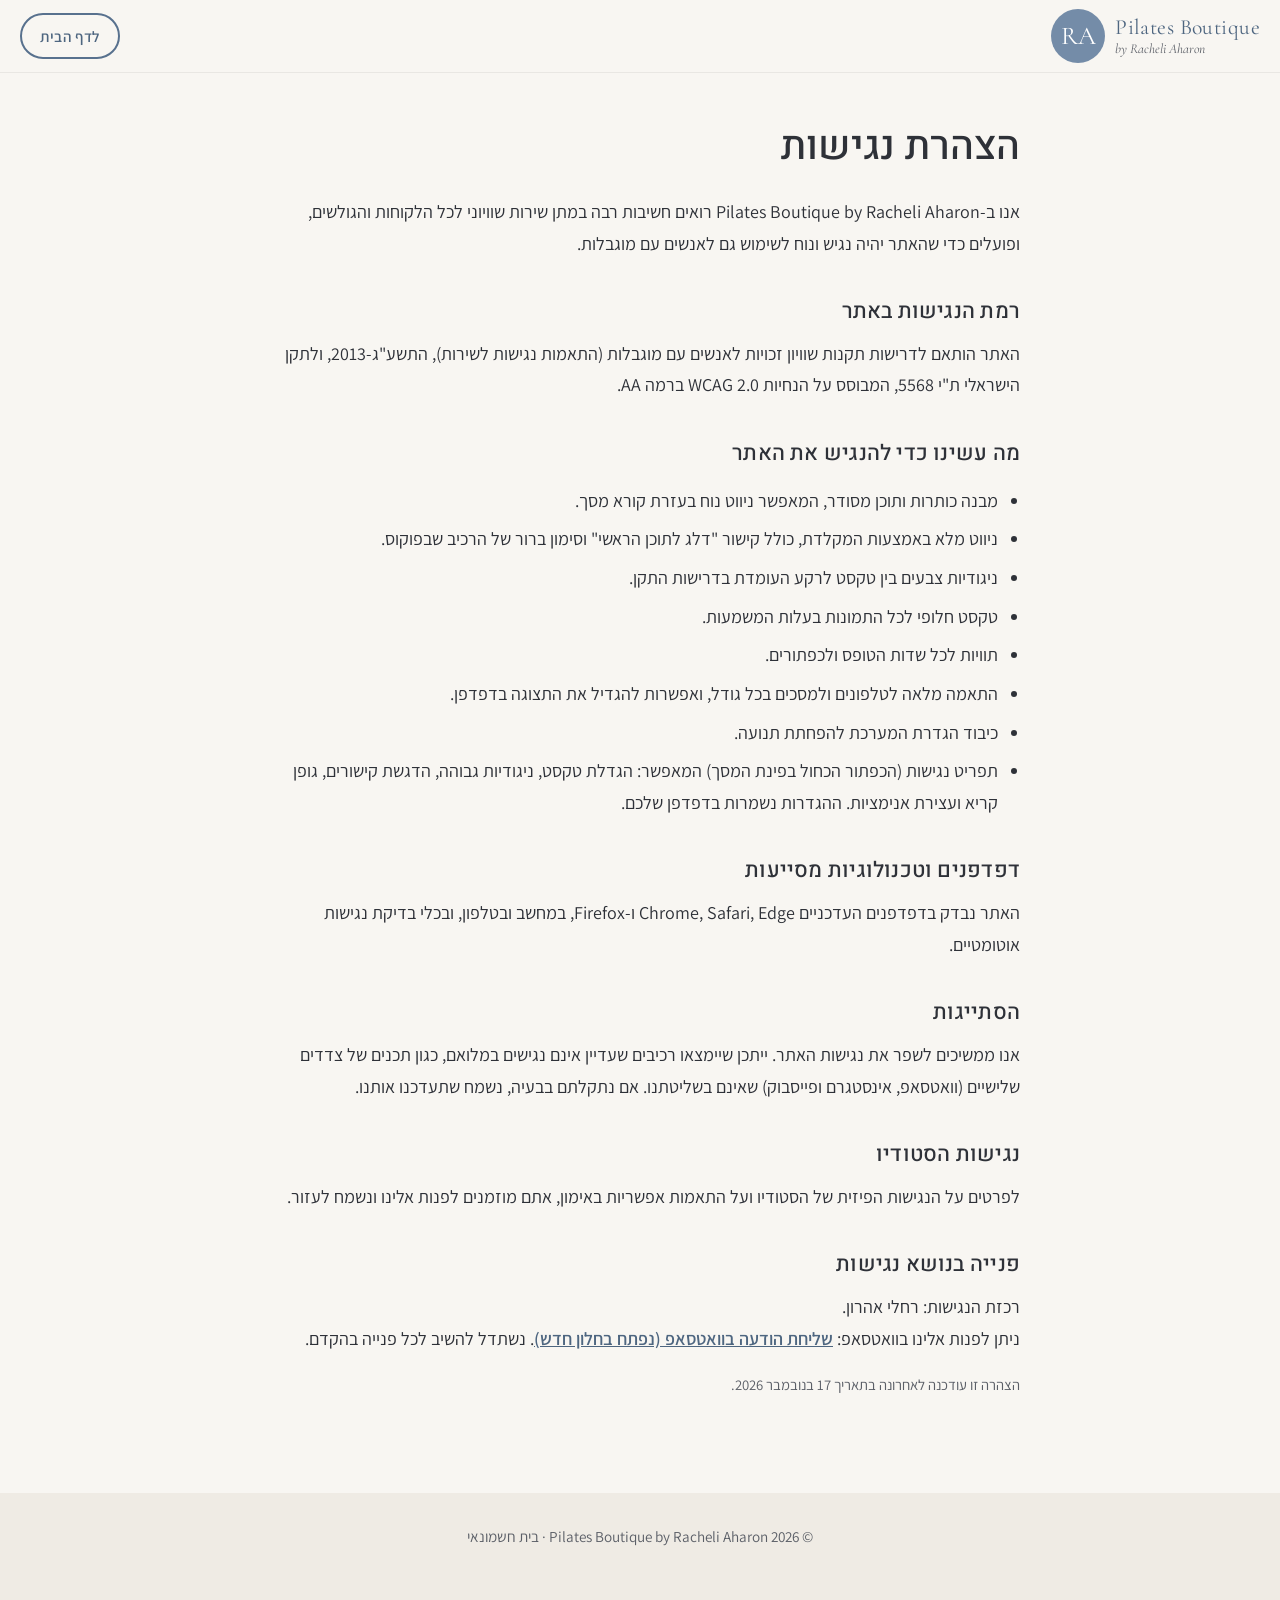
==== accessibility.html @ 4e5194ec "Add Facebook link Co-Authored-By: Claude Opus 5.5 <noreply@anthropic.com> Claude-Session: https://cl" ====
<!doctype html>
<html lang="he" dir="rtl">
<head>
  <meta charset="utf-8">
  <meta name="viewport" content="width=device-width, initial-scale=1">
  <title>הצהרת נגישות | Pilates Boutique by Racheli Aharon</title>
  <meta name="robots" content="noindex">
  <link rel="icon" href="favicon.svg" type="image/svg+xml">
  <link rel="preconnect" href="https://fonts.googleapis.com">
  <link rel="preconnect" href="https://fonts.gstatic.com" crossorigin>
  <link href="https://fonts.googleapis.com/css2?family=Assistant:wght@300;400;600&family=Heebo:wght@500;700;800&family=Cormorant+Garamond:ital,wght@0,400;0,500;1,400&display=swap" rel="stylesheet">
  <link rel="stylesheet" href="styles.css?v=11">
  <style>
    .statement { padding: 50px 0 80px; }
    .statement h1 { font-size: clamp(1.9rem, 5vw, 2.5rem); font-weight: 500; }
    .statement h2 { font-size: 1.35rem; margin-top: 1.8em; }
    .statement ul { padding-inline-start: 1.2em; }
    .statement li { margin-bottom: .4em; }
    .statement a { color: var(--c-primary-dark); font-weight: 600; }
  </style>
</head>
<body>
<a class="skip-link" href="#main">דלג לתוכן הראשי</a>
<header class="site-header">
  <a href="index.html" class="logo" aria-label="Pilates Boutique by Racheli Aharon - חזרה לדף הבית">
    <span class="logo-mark" aria-hidden="true">RA</span>
    <span class="logo-text">
      <span class="logo-name">Pilates Boutique</span>
      <span class="logo-sub">by Racheli Aharon</span>
    </span>
  </a>
  <a class="btn btn-outline" href="index.html" style="padding:8px 18px;font-size:.95rem">לדף הבית</a>
</header>

<main id="main" tabindex="-1" class="statement">
  <div class="container narrow">
    <h1>הצהרת נגישות</h1>
    <p>
      אנו ב-Pilates Boutique by Racheli Aharon רואים חשיבות רבה במתן שירות שוויוני לכל הלקוחות והגולשים,
      ופועלים כדי שהאתר יהיה נגיש ונוח לשימוש גם לאנשים עם מוגבלות.
    </p>

    <h2>רמת הנגישות באתר</h2>
    <p>
      האתר הותאם לדרישות תקנות שוויון זכויות לאנשים עם מוגבלות (התאמות נגישות לשירות), התשע"ג-2013,
      ולתקן הישראלי ת"י 5568, המבוסס על הנחיות WCAG 2.0 ברמה AA.
    </p>

    <h2>מה עשינו כדי להנגיש את האתר</h2>
    <ul>
      <li>מבנה כותרות ותוכן מסודר, המאפשר ניווט נוח בעזרת קורא מסך.</li>
      <li>ניווט מלא באמצעות המקלדת, כולל קישור "דלג לתוכן הראשי" וסימון ברור של הרכיב שבפוקוס.</li>
      <li>ניגודיות צבעים בין טקסט לרקע העומדת בדרישות התקן.</li>
      <li>טקסט חלופי לכל התמונות בעלות המשמעות.</li>
      <li>תוויות לכל שדות הטופס ולכפתורים.</li>
      <li>התאמה מלאה לטלפונים ולמסכים בכל גודל, ואפשרות להגדיל את התצוגה בדפדפן.</li>
      <li>כיבוד הגדרת המערכת להפחתת תנועה.</li>
      <li>
        תפריט נגישות (הכפתור הכחול בפינת המסך) המאפשר: הגדלת טקסט, ניגודיות גבוהה, הדגשת קישורים,
        גופן קריא ועצירת אנימציות. ההגדרות נשמרות בדפדפן שלכם.
      </li>
    </ul>

    <h2>דפדפנים וטכנולוגיות מסייעות</h2>
    <p>
      האתר נבדק בדפדפנים העדכניים Chrome, Safari, Edge ו-Firefox, במחשב ובטלפון, ובכלי בדיקת נגישות אוטומטיים.
    </p>

    <h2>הסתייגות</h2>
    <p>
      אנו ממשיכים לשפר את נגישות האתר. ייתכן שיימצאו רכיבים שעדיין אינם נגישים במלואם, כגון תכנים
      של צדדים שלישיים (וואטסאפ, אינסטגרם ופייסבוק) שאינם בשליטתנו. אם נתקלתם בבעיה, נשמח שתעדכנו אותנו.
    </p>

    <h2>נגישות הסטודיו</h2>
    <p>
      לפרטים על הנגישות הפיזית של הסטודיו ועל התאמות אפשריות באימון, אתם מוזמנים לפנות אלינו ונשמח לעזור.
    </p>

    <h2>פנייה בנושא נגישות</h2>
    <p>
      רכזת הנגישות: רחלי אהרון.<br>
      ניתן לפנות אלינו בוואטסאפ:
      <a data-wa data-msg="היי רחלי, יש לי פנייה בנושא נגישות האתר/הסטודיו">שליחת הודעה בוואטסאפ (נפתח בחלון חדש)</a>.
      נשתדל להשיב לכל פנייה בהקדם.
    </p>

    <p class="fine-print">הצהרה זו עודכנה לאחרונה בתאריך 17 בנובמבר 2026.</p>
  </div>
</main>

<footer class="site-footer">
  <p>© <span data-year></span> Pilates Boutique by Racheli Aharon · <span data-town></span></p>
</footer>

<script src="config.js?v=12"></script>
<script>
  (function () {
    var cfg = window.SITE_CONFIG || {};
    var wa = cfg.whatsapp || "";
    document.querySelectorAll("[data-wa]").forEach(function (a) {
      a.href = /^https?:\/\//.test(wa) ? wa : "https://wa.me/" + wa + "?text=" + encodeURIComponent(a.getAttribute("data-msg") || "");
      a.target = "_blank"; a.rel = "noopener";
    });
    document.querySelectorAll("[data-town]").forEach(function (el) { el.textContent = cfg.town || ""; });
    document.querySelectorAll("[data-year]").forEach(function (el) { el.textContent = new Date().getFullYear(); });
    try {
      var st = JSON.parse(localStorage.getItem("a11y-settings")) || {};
      var r = document.documentElement;
      if (st.font) r.classList.add("a11y-font-" + st.font);
      ["contrast", "links", "readable", "motion"].forEach(function (k) { if (st[k]) r.classList.add("a11y-" + k); });
    } catch (e) {}
  })();
</script>
</body>
</html>
---- styles.css ----
/* =========================================================
   צבעים ופונטים - כאן מחליפים לצבעים של רחלי
   ========================================================= */
:root {
  /* הכחול של המותג (#99afc5) בגוון עמוק מעט יותר, כדי שטקסט לבן על כפתור יהיה קריא */
  --c-brand: #99afc5;        /* הכחול של הלוגו */
  --c-primary: #58718e;      /* כפתורים והדגשות - כהה מספיק לניגודיות נגישות */
  --c-primary-dark: #4e6680; /* כותרות משנה וטקסט מודגש */
  --c-secondary: #8a6d4b;    /* גוון עץ חם, כמו המכשירים בסטודיו */
  --c-blush: #e6ecf2;        /* כחול בהיר מאוד */
  --c-bg: #f8f6f2;           /* שמנת */
  --c-tint: #efebe4;         /* שמנת כהה מעט */
  --c-text: #2e3138;
  --c-muted: #5b5f67;
  --c-card: #ffffff;
  --c-wa: #25d366;

  --f-head: "Heebo", system-ui, sans-serif;
  --f-body: "Assistant", system-ui, sans-serif;
  --f-latin: "Cormorant Garamond", Georgia, serif;

  --radius: 18px;
  --shadow: 0 6px 24px rgba(40, 55, 75, .08);
  --header-h: 72px;
}

*, *::before, *::after { box-sizing: border-box; }
html { scroll-behavior: smooth; scroll-padding-top: var(--header-h); }
body {
  font-variant-numeric: lining-nums;
  margin: 0;
  background: var(--c-bg);
  color: var(--c-text);
  font-family: var(--f-body);
  font-size: 18px;
  line-height: 1.75;
  -webkit-font-smoothing: antialiased;
}
img { max-width: 100%; display: block; }
a { color: inherit; }

h1, h2, h3, h4 { font-family: var(--f-head); line-height: 1.25; margin: 0 0 .6em; }
h2 { font-size: clamp(1.9rem, 5vw, 2.5rem); font-weight: 500; letter-spacing: .01em; }
h3 { font-size: 1.45rem; font-weight: 500; }
h4 { font-size: 1.15rem; font-weight: 500; color: var(--c-primary-dark); }
p { margin: 0 0 1em; }

.container { width: min(1100px, 100% - 32px); margin-inline: auto; }
.narrow { max-width: 760px; margin-inline: auto; }
.center { text-align: center; }
.lead { font-size: 1.15rem; color: var(--c-muted); }
.fine-print { font-size: .92rem; color: var(--c-muted); margin-top: 1.2em; }
.sub-title { margin-top: 2.4em; }
.placeholder-note { color: #b4805a; font-size: .9rem; font-style: italic; }
.sr-only { position: absolute; width: 1px; height: 1px; overflow: hidden; clip: rect(0 0 0 0); white-space: nowrap; }

.section { padding: 80px 0; }
.section-tint { background: var(--c-tint); }

/* ===== Buttons ===== */
.btn {
  display: inline-block;
  font-family: var(--f-body);
  font-size: 1.05rem;
  font-weight: 600;
  letter-spacing: .04em;
  text-decoration: none;
  text-align: center;
  padding: 14px 36px;
  border-radius: 999px;
  border: 2px solid transparent;
  cursor: pointer;
  transition: background .2s, color .2s, transform .2s;
}
.btn:hover { transform: translateY(-1px); }
.btn-primary { background: var(--c-primary); color: #fff; }
.btn-primary:hover { background: var(--c-primary-dark); }
.btn-secondary { background: var(--c-secondary); color: #fff; }
.btn-outline { border-color: var(--c-primary); color: var(--c-primary-dark); background: transparent; }
.btn-outline:hover { background: var(--c-primary); color: #fff; }
.btn-outline-light { border-color: #fff; color: #fff; background: rgba(255,255,255,.08); backdrop-filter: blur(2px); }
.btn-outline-light:hover { background: #fff; color: var(--c-primary-dark); }
.btn-wide { width: 100%; max-width: 420px; padding-block: 18px; font-size: 1.15rem; }

/* ===== Header & menu ===== */
.site-header {
  position: sticky; top: 0; z-index: 50;
  height: var(--header-h);
  display: flex; align-items: center; justify-content: space-between;
  padding-inline: 20px;
  background: rgba(248, 246, 242, .94);
  backdrop-filter: blur(8px);
  box-shadow: 0 1px 0 rgba(0,0,0,.06);
}
.logo { text-decoration: none; display: flex; flex-direction: column; align-items: center; line-height: 1; direction: ltr; }
.logo-mark {
  width: 54px; height: 54px; border-radius: 50%; background: #748ca8; color: #fff;
  display: grid; place-items: center; font-family: var(--f-latin); font-size: 1.6rem; letter-spacing: -.02em;
}
.logo { flex-direction: row; gap: 10px; }
.logo-text { display: flex; flex-direction: column; align-items: flex-start; }
.logo-name { font-family: var(--f-latin); font-size: 1.35rem; color: var(--c-primary-dark); letter-spacing: .02em; }
.logo-sub { font-family: var(--f-latin); font-style: italic; font-size: .85rem; color: var(--c-muted); margin-top: 3px; }

.menu-btn {
  width: 52px; height: 52px; border: 0; border-radius: 14px;
  background: #fff; box-shadow: var(--shadow); cursor: pointer;
  display: grid; place-content: center; gap: 7px;
}
.menu-btn span { display: block; width: 24px; height: 2px; background: var(--c-primary); border-radius: 2px; }

.menu {
  position: fixed; inset: 0; z-index: 100;
  background: rgba(30, 40, 55, .35);
  backdrop-filter: blur(3px);
  display: flex; justify-content: center; align-items: flex-start;
  padding: 90px 16px 16px;
  overflow-y: auto;
}
.menu[hidden] { display: none; }
.menu ul {
  list-style: none; margin: 0; padding: 0;
  width: min(420px, 100%);
  background: var(--c-bg); border-radius: 6px; overflow: hidden;
  box-shadow: 0 20px 60px rgba(0,0,0,.2);
}
.menu li + li { border-top: 1px solid rgba(0,0,0,.05); }
.menu a {
  display: block; text-align: center; text-decoration: none;
  padding: 18px; font-family: var(--f-head); font-weight: 500; font-size: 1.3rem;
}
.menu li:first-child a { background: var(--c-blush); color: var(--c-primary); }
.menu a:hover { color: var(--c-primary); }
.menu-close {
  position: absolute; top: 12px; left: 20px;
  width: 52px; height: 52px; border: 0; border-radius: 14px;
  background: #fff; box-shadow: var(--shadow);
  font-size: 2.2rem; line-height: 1; color: var(--c-primary); cursor: pointer;
}

/* ===== Hero ===== */
/* טלפון: תמונה למעלה וטקסט מתחתיה. מחשב: טקסט ותמונה זה לצד זה */
.hero { display: grid; grid-template-rows: 64svh auto; background: var(--c-bg); }
/* התמונה היא תגית img רגילה - נטענת ראשונה, ואם משהו משתבש הרקע הוא בצבע שמנת ולא כחול */
.hero-media { position: relative; overflow: hidden; background: var(--c-tint); }
.hero-media > img:first-child { position: absolute; inset: 0; width: 100%; height: 100%; object-fit: cover; object-position: center 55%; }
/* הפנים של רחלי בעיגול בפינת התמונה */
.hero-face { position: absolute; bottom: 18px; left: 18px; width: 104px; height: 104px; border-radius: 50%;
  object-fit: cover; border: 4px solid #fff; box-shadow: 0 8px 24px rgba(0,0,0,.25); }
@media (min-width: 900px) { .hero-face { width: 150px; height: 150px; bottom: 32px; left: 32px; border-width: 5px; } }
.hero-content { text-align: center; padding: 34px 24px 46px; }
.hero-eyebrow { font-family: var(--f-latin); font-style: italic; font-size: clamp(1rem, 4.2vw, 1.3rem); color: var(--c-muted);
  white-space: nowrap; direction: ltr; margin-bottom: .2em; }
.hero-title {
  font-family: var(--f-latin); font-weight: 400; color: var(--c-primary-dark);
  font-size: clamp(3rem, 12vw, 5.6rem); line-height: 1; margin-bottom: .3em; direction: ltr;
}
.hero-sub { font-size: 1.2rem; color: var(--c-text); margin-bottom: 1.6em; }
@media (min-width: 900px) {
  .hero { grid-template-columns: 1fr 1.1fr; grid-template-rows: none; min-height: calc(100svh - var(--header-h)); }
  .hero-content { align-self: center; padding: 60px 56px; }
  .hero-sub { max-width: 30ch; margin-inline: auto; }
}

/* ===== Cards & grids ===== */
.grid { display: grid; gap: 18px; margin-top: 28px; }
.grid-2 { grid-template-columns: repeat(auto-fit, minmax(min(100%, 320px), 1fr)); }
.grid-3 { grid-template-columns: repeat(auto-fit, minmax(min(100%, 260px), 1fr)); }
.card {
  background: var(--c-card); border-radius: var(--radius);
  padding: 26px 24px; box-shadow: var(--shadow);
}
.card p { margin: 0; color: var(--c-muted); }
.card-feature { border-top: 4px solid var(--c-primary); }

/* ===== Principles ===== */
.principles { display: grid; grid-template-columns: repeat(auto-fit, minmax(min(100%, 150px), 1fr)); gap: 12px; margin: 30px 0 26px; }
.principles > div { background: var(--c-card); border-radius: 14px; padding: 16px 12px; text-align: center; box-shadow: var(--shadow); }
.principles h4 { margin: 0 0 4px; font-size: 1.1rem; }
.principles p { margin: 0; font-size: .95rem; color: var(--c-muted); line-height: 1.5; }
.machines { color: var(--c-muted); }
.machines strong { color: var(--c-primary-dark); font-weight: 600; }

/* ===== Timeline ===== */
.timeline { list-style: none; padding: 0; margin: 40px 0; position: relative; }
.timeline::before {
  content: ""; position: absolute; top: 8px; bottom: 8px; right: 34px;
  width: 2px; background: var(--c-blush);
}
.timeline li { display: grid; grid-template-columns: 70px 1fr; gap: 18px; margin-bottom: 30px; position: relative; }
.tl-year {
  font-family: var(--f-latin); font-size: 1.3rem; font-weight: 500;
  background: var(--c-primary); color: #fff; border-radius: 999px;
  height: 36px; display: grid; place-items: center; position: relative; z-index: 1;
}
.timeline p { color: var(--c-muted); margin: 0; }

.quote {
  margin: 20px 0 0; padding: 32px 28px; text-align: center;
  background: var(--c-blush); border-radius: var(--radius);
  font-family: var(--f-latin); font-size: 1.45rem; font-weight: 500; color: var(--c-primary-dark);
}
.quote cite { display: block; margin-top: 12px; font-family: var(--f-body); font-size: .95rem; font-style: normal; color: var(--c-muted); }

/* ===== Benefits ===== */
.benefit { display: flex; gap: 18px; align-items: flex-start; padding: 8px 4px; }
.benefit-num { font-family: var(--f-latin); font-size: 2.6rem; line-height: 1; color: var(--c-primary); min-width: 52px; }
.benefit p { margin: 0; color: var(--c-muted); }

/* ===== Times & tracks ===== */
.time-card { text-align: center; }
.time-icon { font-size: 2.2rem; color: var(--c-primary); display: block; line-height: 1.2; }
.track-group { margin: 2em 0 .9em; font-size: 1.35rem; color: var(--c-text); font-weight: 500; }
.pill-list { display: flex; flex-direction: column; align-items: center; gap: 14px; }

/* ===== About ===== */
.portrait-person { object-position: center 30% !important; }
.portrait { width: 100%; max-width: 440px; height: auto; aspect-ratio: 4 / 5; object-fit: cover; object-position: center 60%;
  border-radius: var(--radius); margin: 0 auto 30px; box-shadow: var(--shadow); }
.signature { font-family: var(--f-latin); font-style: italic; font-size: 1.6rem; color: var(--c-primary-dark); margin: .4em 0 1.2em; }

/* ===== Tracks ===== */
.tracks { display: grid; gap: 18px; margin-top: 24px; text-align: right;
  grid-template-columns: repeat(auto-fit, minmax(min(100%, 300px), 1fr)); }
.track { position: relative; background: var(--c-card); border-radius: var(--radius); padding: 30px 26px 26px;
  box-shadow: var(--shadow); display: flex; flex-direction: column; }
.track p { color: var(--c-muted); flex: 1; }
.track .btn { align-self: flex-start; padding: 11px 28px; font-size: 1rem; }
.track-highlight { border: 2px solid var(--c-brand); }
.track-tag { position: absolute; top: -13px; right: 22px; background: var(--c-secondary); color: #fff;
  font-size: .85rem; font-weight: 600; padding: 3px 14px; border-radius: 999px; }

/* ===== Steps ===== */
.steps { list-style: none; padding: 0; margin: 34px 0 36px; display: grid; gap: 26px;
  grid-template-columns: repeat(auto-fit, minmax(min(100%, 240px), 1fr)); }
.steps p { color: var(--c-muted); margin: 0; }
.step-num { display: grid; place-items: center; width: 54px; height: 54px; margin: 0 auto 12px; border-radius: 50%;
  border: 1px solid var(--c-brand); color: var(--c-primary-dark); font-family: var(--f-latin); font-size: 1.6rem; font-variant-numeric: lining-nums; }

/* ===== FAQ ===== */
.faq { margin-top: 28px; display: grid; gap: 12px; }
.faq details { background: var(--c-card); border-radius: 14px; box-shadow: var(--shadow); padding: 0 22px; }
.faq summary { cursor: pointer; list-style: none; padding: 18px 0; font-family: var(--f-head); font-weight: 500;
  font-size: 1.08rem; display: flex; justify-content: space-between; gap: 14px; align-items: center; }
.faq summary::-webkit-details-marker { display: none; }
.faq summary::after { content: "+"; font-size: 1.5rem; color: var(--c-primary); line-height: 1; transition: transform .2s; }
.faq details[open] summary::after { transform: rotate(45deg); }
.faq details p { color: var(--c-muted); padding-bottom: 18px; margin: 0; }

/* ===== Testimonials ===== */
.reviews { background: linear-gradient(rgba(30,40,55,.55), rgba(30,40,55,.55)), url("images/studio-5.jpg") center/cover, #6f88a3; color: #fff; }
.reviews h2 { color: #fff; }
.reviews .placeholder-note { color: #f1e3cf; }
.slider { position: relative; }
.slides { display: flex; overflow-x: auto; scroll-snap-type: x mandatory; scrollbar-width: none; }
.slides::-webkit-scrollbar { display: none; }
.slide { flex: 0 0 100%; scroll-snap-align: center; margin: 0; padding: 10px 8px; }
.slide blockquote { margin: 0 0 18px; font-size: 1.2rem; line-height: 1.8; }
.slide blockquote::before, .slide blockquote::after { content: "\""; }
.slide figcaption { font-family: var(--f-head); font-weight: 500; font-size: 1.3rem; }
.slide figcaption::after { content: ""; display: block; width: 70px; height: 2px; background: #fff; margin: 12px auto 0; }
.dots { display: flex; justify-content: center; gap: 12px; margin-top: 18px; }
.dots button { width: 13px; height: 13px; border-radius: 50%; border: 2px solid #fff; background: transparent; padding: 0; cursor: pointer; }
.dots button[aria-selected="true"] { background: #fff; }

/* ===== Gallery ===== */
.gallery { display: grid; grid-template-columns: repeat(auto-fill, minmax(min(100%, 160px), 1fr)); grid-auto-rows: 180px; gap: 12px; margin-top: 24px; }
.ph {
  border-radius: 12px; display: grid; place-items: center;
  background: linear-gradient(135deg, #dfe6ed, #e9e1d6); color: var(--c-muted); font-size: .95rem; overflow: hidden;
}
.ph img { width: 100%; height: 100%; object-fit: cover; }
.copied-note { color: var(--c-primary-dark); font-size: .95rem; min-height: 1.5em; margin: 0; }
.ph-tall { grid-row: span 2; }
.ph-wide { grid-column: span 2; }

/* ===== Contact ===== */
.wa-form { display: flex; flex-direction: column; gap: 16px; margin: 30px auto; max-width: 520px; }
.wa-form input, .wa-form textarea {
  font: inherit; font-size: 1.05rem; color: var(--c-text);
  padding: 16px 24px; border: 2px solid var(--c-primary); border-radius: 32px;
  background: rgba(255,255,255,.75); outline: none; resize: vertical;
}
.wa-form textarea { border-radius: 24px; }
.wa-form input:focus, .wa-form textarea:focus { border-color: var(--c-primary); }
.wa-form .btn { align-self: center; min-width: 220px; margin-top: 8px; }
.contact-info .town { font-size: 1.15rem; }
.socials { display: flex; justify-content: center; gap: 14px; flex-wrap: wrap; }
.social {
  display: inline-flex; align-items: center; gap: 8px; text-decoration: none;
  padding: 10px 18px; border-radius: 999px; background: #fff; box-shadow: var(--shadow);
  color: var(--c-primary-dark); font-weight: 600;
}
.social[hidden] { display: none; }
.social svg { width: 22px; height: 22px; fill: none; stroke: currentColor; stroke-width: 1.8; }
.social svg .fill { fill: currentColor; stroke: none; }

/* ===== Footer & WhatsApp float ===== */
.site-footer { text-align: center; padding: 30px 16px 100px; color: var(--c-muted); font-size: .95rem; background: var(--c-tint); }
.wa-float {
  position: fixed; bottom: 22px; left: 22px; z-index: 40;
  width: 64px; height: 64px; border-radius: 50%;
  background: var(--c-wa); box-shadow: 0 8px 24px rgba(37, 211, 102, .4);
  display: grid; place-items: center; cursor: pointer;
}
.wa-float svg { width: 34px; height: 34px; }

@media (min-width: 900px) {
  .section { padding: 110px 0; }
  .menu { justify-content: flex-end; padding-inline: 40px; }
}
@media (prefers-reduced-motion: reduce) {
  html { scroll-behavior: auto; }
  .btn { transition: none; }
}

/* =========================================================
   נגישות (תקן ישראלי 5568 / WCAG 2.0 AA)
   ========================================================= */
h3.h4 { font-size: 1.15rem; font-weight: 500; color: var(--c-primary-dark); }
.principles h3.h4 { margin: 0 0 4px; font-size: 1.1rem; }

/* קישור "דלג לתוכן" - מופיע רק בניווט מקלדת */
.skip-link { position: absolute; top: -100px; right: 16px; z-index: 300; background: var(--c-primary-dark); color: #fff;
  padding: 12px 20px; border-radius: 0 0 12px 12px; font-weight: 600; text-decoration: none; }
.skip-link:focus { top: 0; }

/* מסגרת פוקוס ברורה לכל רכיב אינטראקטיבי */
a:focus-visible, button:focus-visible, input:focus-visible, textarea:focus-visible, summary:focus-visible, [tabindex]:focus-visible {
  outline: 3px solid #1f4e8c; outline-offset: 3px; box-shadow: 0 0 0 6px rgba(255,255,255,.9);
}

/* כפתור ותפריט הנגישות */
.a11y-btn { position: fixed; bottom: 22px; right: 22px; z-index: 40; width: 56px; height: 56px; border-radius: 50%;
  border: 0; background: #1f4e8c; color: #fff; cursor: pointer; display: grid; place-items: center; box-shadow: 0 8px 24px rgba(31,78,140,.35); }
.a11y-btn svg { width: 32px; height: 32px; fill: currentColor; }
.a11y-panel { position: fixed; bottom: 90px; right: 16px; z-index: 120; width: min(320px, calc(100vw - 32px));
  background: #fff; color: var(--c-text); border-radius: 16px; box-shadow: 0 20px 60px rgba(0,0,0,.25); padding: 18px; }
.a11y-panel[hidden] { display: none; }
.a11y-panel h2 { font-size: 1.2rem; margin: 0 0 12px; }
.a11y-panel .a11y-opts { display: grid; grid-template-columns: 1fr 1fr; gap: 8px; }
.a11y-panel button { font: inherit; font-size: .95rem; padding: 10px 8px; border-radius: 10px; border: 2px solid #c9d2dc;
  background: #f6f8fa; color: var(--c-text); cursor: pointer; min-height: 44px; }
.a11y-panel button[aria-pressed="true"] { border-color: #1f4e8c; background: #e3ecf7; font-weight: 600; }
.a11y-panel .a11y-reset { grid-column: 1 / -1; }
.a11y-panel a { display: block; margin-top: 12px; text-align: center; color: #1f4e8c; font-weight: 600; }
.a11y-close { position: absolute; top: 8px; left: 8px; width: 40px; min-height: 40px !important; border: 0 !important; background: transparent !important; font-size: 1.6rem !important; }

/* מצבי תצוגה שהמשתמש בוחר */
html.a11y-font-1 { font-size: 112.5%; }
html.a11y-font-2 { font-size: 125%; }
html.a11y-links a { text-decoration: underline !important; text-underline-offset: 3px; }
html.a11y-readable body, html.a11y-readable h1, html.a11y-readable h2, html.a11y-readable h3, html.a11y-readable h4,
html.a11y-readable .btn, html.a11y-readable .hero-title, html.a11y-readable .logo-name { font-family: Arial, "Assistant", sans-serif !important; font-style: normal !important; }
html.a11y-motion *, html.a11y-motion *::before, html.a11y-motion *::after { animation: none !important; transition: none !important; scroll-behavior: auto !important; }
html.a11y-contrast { --c-bg: #ffffff; --c-tint: #ffffff; --c-card: #ffffff; --c-text: #000000; --c-muted: #1a1a1a;
  --c-primary: #0b3d78; --c-primary-dark: #0b3d78; --c-secondary: #5a3d1c; --c-blush: #ffffff; }
html.a11y-contrast .card, html.a11y-contrast .track, html.a11y-contrast .faq details, html.a11y-contrast .principles > div { border: 2px solid #000; }
html.a11y-contrast .hero-media > img:first-child, html.a11y-contrast .reviews { filter: contrast(1.1); }

/* קישור הצהרת נגישות בתחתית */
.site-footer a { color: var(--c-primary-dark); font-weight: 600; }
@media print { .a11y-btn, .a11y-panel, .wa-float { display: none !important; } }
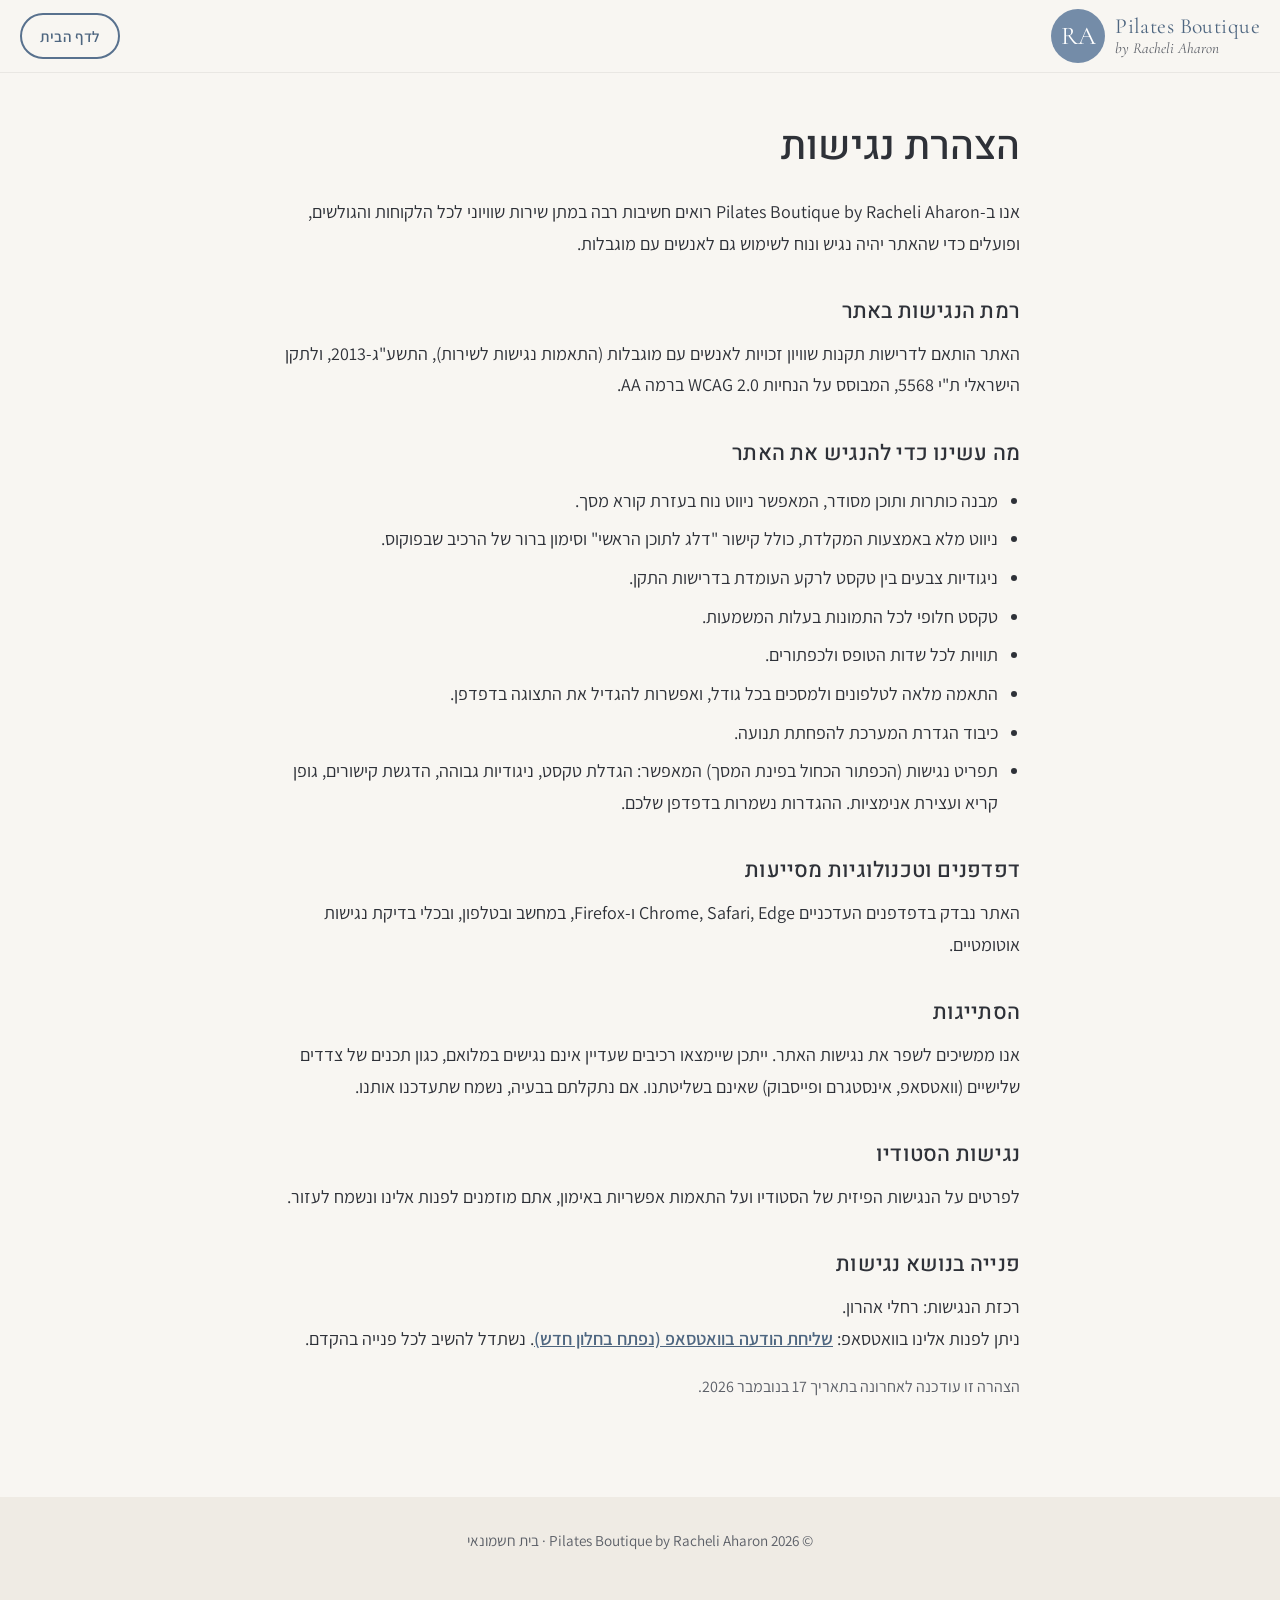
==== commit 3173a992: "Design review fixes: shorter mobile page, gallery after intro, header trial button, tidier grids, la" ====
--- a/accessibility.html
+++ b/accessibility.html
@@ -9,7 +9,7 @@
   <link rel="preconnect" href="https://fonts.googleapis.com">
   <link rel="preconnect" href="https://fonts.gstatic.com" crossorigin>
   <link href="https://fonts.googleapis.com/css2?family=Assistant:wght@300;400;600&family=Heebo:wght@500;700;800&family=Cormorant+Garamond:ital,wght@0,400;0,500;1,400&display=swap" rel="stylesheet">
-  <link rel="stylesheet" href="styles.css?v=11">
+  <link rel="stylesheet" href="styles.css?v=18">
   <style>
     .statement { padding: 50px 0 80px; }
     .statement h1 { font-size: clamp(1.9rem, 5vw, 2.5rem); font-weight: 500; }
@@ -93,7 +93,7 @@
   <p>© <span data-year></span> Pilates Boutique by Racheli Aharon · <span data-town></span></p>
 </footer>
 
-<script src="config.js?v=12"></script>
+<script src="config.js?v=18"></script>
 <script>
   (function () {
     var cfg = window.SITE_CONFIG || {};
--- a/styles.css
+++ b/styles.css
@@ -49,7 +49,7 @@
 .narrow { max-width: 760px; margin-inline: auto; }
 .center { text-align: center; }
 .lead { font-size: 1.15rem; color: var(--c-muted); }
-.fine-print { font-size: .92rem; color: var(--c-muted); margin-top: 1.2em; }
+.fine-print { font-size: 1rem; color: var(--c-muted); margin-top: 1.2em; }
 .sub-title { margin-top: 2.4em; }
 .placeholder-note { color: #b4805a; font-size: .9rem; font-style: italic; }
 .sr-only { position: absolute; width: 1px; height: 1px; overflow: hidden; clip: rect(0 0 0 0); white-space: nowrap; }
@@ -100,7 +100,7 @@
 .logo { flex-direction: row; gap: 10px; }
 .logo-text { display: flex; flex-direction: column; align-items: flex-start; }
 .logo-name { font-family: var(--f-latin); font-size: 1.35rem; color: var(--c-primary-dark); letter-spacing: .02em; }
-.logo-sub { font-family: var(--f-latin); font-style: italic; font-size: .85rem; color: var(--c-muted); margin-top: 3px; }
+.logo-sub { font-family: var(--f-latin); font-style: italic; font-size: .95rem; color: var(--c-muted); margin-top: 3px; }
 
 .menu-btn {
   width: 52px; height: 52px; border: 0; border-radius: 14px;
@@ -140,14 +140,17 @@
 
 /* ===== Hero ===== */
 /* טלפון: תמונה למעלה וטקסט מתחתיה. מחשב: טקסט ותמונה זה לצד זה */
-.hero { display: grid; grid-template-rows: 64svh auto; background: var(--c-bg); }
+.hero { display: grid; grid-template-rows: auto auto; background: var(--c-bg); }
+.hero-media { aspect-ratio: 1262 / 1114; }
 /* התמונה היא תגית img רגילה - נטענת ראשונה, ואם משהו משתבש הרקע הוא בצבע שמנת ולא כחול */
 .hero-media { position: relative; overflow: hidden; background: var(--c-tint); }
-.hero-media > img:first-child { position: absolute; inset: 0; width: 100%; height: 100%; object-fit: cover; object-position: center 55%; }
+.hero-media > img:first-child { position: absolute; inset: 0; width: 100%; height: 100%; object-fit: cover; object-position: 60% 50%; }
 /* הפנים של רחלי בעיגול בפינת התמונה */
-.hero-face { position: absolute; bottom: 18px; left: 18px; width: 104px; height: 104px; border-radius: 50%;
+.hero-face { position: absolute; top: 14px; left: 14px; width: 96px; height: 96px; border-radius: 50%;
   object-fit: cover; border: 4px solid #fff; box-shadow: 0 8px 24px rgba(0,0,0,.25); }
-@media (min-width: 900px) { .hero-face { width: 150px; height: 150px; bottom: 32px; left: 32px; border-width: 5px; } }
+@media (min-width: 900px) { .hero-face { width: 140px; height: 140px; top: 28px; left: 28px; border-width: 5px; }
+  .hero-media { aspect-ratio: auto; }
+  .hero-media > img:first-child { object-position: 100% 50%; } }
 .hero-content { text-align: center; padding: 34px 24px 46px; }
 .hero-eyebrow { font-family: var(--f-latin); font-style: italic; font-size: clamp(1rem, 4.2vw, 1.3rem); color: var(--c-muted);
   white-space: nowrap; direction: ltr; margin-bottom: .2em; }
@@ -155,11 +158,11 @@
   font-family: var(--f-latin); font-weight: 400; color: var(--c-primary-dark);
   font-size: clamp(3rem, 12vw, 5.6rem); line-height: 1; margin-bottom: .3em; direction: ltr;
 }
-.hero-sub { font-size: 1.2rem; color: var(--c-text); margin-bottom: 1.6em; }
+.hero-sub { font-family: var(--f-body); font-size: 1.2rem; font-weight: 400; line-height: 1.6; color: var(--c-text); margin-bottom: 1.6em; }
 @media (min-width: 900px) {
   .hero { grid-template-columns: 1fr 1.1fr; grid-template-rows: none; min-height: calc(100svh - var(--header-h)); }
   .hero-content { align-self: center; padding: 60px 56px; }
-  .hero-sub { max-width: 30ch; margin-inline: auto; }
+  .hero-sub { margin-inline: auto; }
 }
 
 /* ===== Cards & grids ===== */
@@ -264,7 +267,9 @@
 .dots button[aria-selected="true"] { background: #fff; }
 
 /* ===== Gallery ===== */
-.gallery { display: grid; grid-template-columns: repeat(auto-fill, minmax(min(100%, 160px), 1fr)); grid-auto-rows: 180px; gap: 12px; margin-top: 24px; }
+.gallery { display: grid; grid-template-columns: repeat(2, 1fr); gap: 10px; margin-top: 24px; }
+.gallery .ph { aspect-ratio: 1; }
+@media (min-width: 900px) { .gallery { grid-template-columns: repeat(3, 1fr); gap: 14px; } .gallery .ph { aspect-ratio: 4 / 3; } }
 .ph {
   border-radius: 12px; display: grid; place-items: center;
   background: linear-gradient(135deg, #dfe6ed, #e9e1d6); color: var(--c-muted); font-size: .95rem; overflow: hidden;
@@ -296,7 +301,7 @@
 .social svg .fill { fill: currentColor; stroke: none; }
 
 /* ===== Footer & WhatsApp float ===== */
-.site-footer { text-align: center; padding: 30px 16px 100px; color: var(--c-muted); font-size: .95rem; background: var(--c-tint); }
+.site-footer { text-align: center; padding: 30px 16px 110px; color: var(--c-muted); font-size: .95rem; background: var(--c-tint); }
 .wa-float {
   position: fixed; bottom: 22px; left: 22px; z-index: 40;
   width: 64px; height: 64px; border-radius: 50%;
@@ -361,3 +366,47 @@
 /* קישור הצהרת נגישות בתחתית */
 .site-footer a { color: var(--c-primary-dark); font-weight: 600; }
 @media print { .a11y-btn, .a11y-panel, .wa-float { display: none !important; } }
+
+/* ===== שיפורים אחרי בדיקת העיצוב ===== */
+/* כפתור "שיעור ניסיון" בכותרת העליונה */
+.site-header { gap: 10px; }
+.header-cta { margin-inline-start: auto; padding: 10px 18px; font-size: .95rem; letter-spacing: 0; white-space: nowrap; min-height: 44px; }
+@media (max-width: 600px) {
+  .site-header { padding-inline: 14px; }
+  .logo-mark { width: 46px; height: 46px; font-size: 1.35rem; background: var(--c-primary); }
+  .logo-name { font-size: 1.15rem; }
+  .logo-sub { font-size: .85rem; }
+  .header-cta { padding: 9px 14px; font-size: .9rem; }
+  .menu-btn { width: 46px; height: 46px; }
+}
+@media (max-width: 360px) { .logo-text { display: none; } }
+
+/* "למי זה מתאים": שני טורים קומפקטיים בטלפון, שלושה במחשב */
+#fit .grid-3 { grid-template-columns: repeat(2, 1fr); gap: 10px; }
+#fit .card { padding: 16px 14px; }
+#fit .card .h4 { font-size: 1.05rem; margin-bottom: 4px; }
+#fit .card p { font-size: .95rem; line-height: 1.55; }
+@media (min-width: 900px) {
+  #fit .grid-3 { grid-template-columns: repeat(3, 1fr); gap: 18px; }
+  #fit .card { padding: 24px 22px; }
+  #fit .card p { font-size: 1rem; }
+}
+
+/* זמני אימון בשורה אחת */
+.time-pills { list-style: none; padding: 0; margin: 22px 0 0; display: flex; flex-wrap: wrap; justify-content: center; gap: 10px; }
+.time-pills li { background: var(--c-card); box-shadow: var(--shadow); border-radius: 999px; padding: 10px 18px; font-weight: 600; color: var(--c-primary-dark); }
+.time-pills span { color: var(--c-secondary); margin-inline-end: 4px; }
+
+/* טקסטים קטנים וקישורים בתחתית */
+.track-tag { font-size: .92rem; }
+.site-footer a { display: inline-block; padding: 8px 6px; min-height: 40px; }
+
+/* כפתורים צפים קטנים יותר בטלפון */
+@media (max-width: 600px) {
+  .wa-float { width: 54px; height: 54px; bottom: 16px; left: 16px; }
+  .wa-float svg { width: 30px; height: 30px; }
+  .a11y-btn { width: 48px; height: 48px; bottom: 18px; right: 16px; }
+  .a11y-btn svg { width: 28px; height: 28px; }
+}
+
+#gallery { padding-top: 0; }
